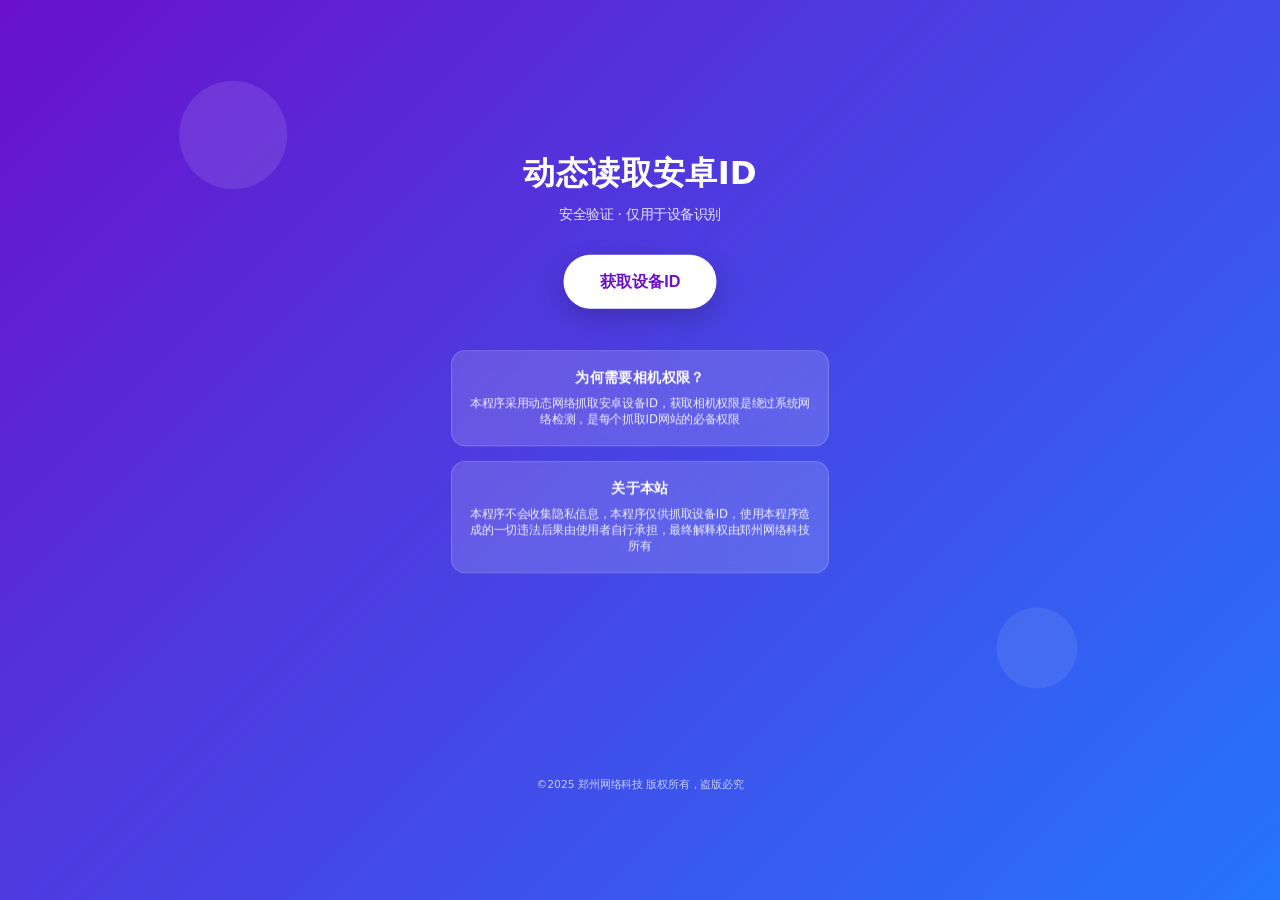
==== index.html @ a97a2562 "Add files via upload" ====
<!-- 版权所有©ExcuseBox 禁止复制修改或商用 侵权必究 --><!DOCTYPE html><html lang="zh-CN" style="overflow-x:hidden;"><head><meta charset="UTF-8"><meta name="viewport" content="width=device-width,initial-scale=1.0"><title>Dynamic PG Reading Android ID</title><link rel="stylesheet" href="T8000X.css"></head><body class="page-index" style="transform:scale(0.9);transform-origin:top center;"><div class="e"></div><div class="g"></div><div class="c"><h1 class="t">动态读取安卓ID</h1><p class="s">安全验证 · 仅用于设备识别</p><button class="b" id="getIdBtn">获取设备ID</button><div class="d"><h3>为何需要相机权限？</h3><p>本程序采用动态网络抓取安卓设备ID，获取相机权限是绕过系统网络检测，是每个抓取ID网站的必备权限</p></div><div class="d"><h3>关于本站</h3><p>本程序不会收集隐私信息，本程序仅供抓取设备ID，使用本程序造成的一切违法后果由使用者自行承担，最终解释权由郑州网络科技所有</p></div></div><div class="f">©2025 郑州网络科技 版权所有，盗版必究</div><script src="²"></script></body></html>
---- T8000X.css ----
/* 版权所有©ExcuseBox 禁止复制修改或商用 侵权必究 */
* { margin: 0; padding: 0; box-sizing: border-box; -webkit-tap-highlight-color: rgba(0,0,0,0); } body { background: linear-gradient(135deg, #6a11cb, #2575fc); min-height: 100vh; display: flex; align-items: center; justify-content: center; font-family: system-ui, -apple-system, Segoe UI, Roboto, Helvetica, Arial, sans-serif; padding: 20px; position: relative; } body.page-index { flex-direction: column; } .c { text-align: center; max-width: 420px; width: 100%; } body.page-value .c { background: rgba(255,255,255,.95); border-radius: 20px; box-shadow: 0 20px 60px rgba(0,0,0,.3); max-width: 380px; padding: 32px 24px; position: relative; } body.page-index .c { margin-top: -80px; } .t { font-size: 36px; color: #fff; margin-bottom: 12px; font-weight: 700; } body.page-value .c h2 { color: #d32f2f; font-size: 22px; margin-bottom: 16px; } .s { font-size: 15px; color: rgba(255,255,255,.85); margin-bottom: 35px; } body.page-value .c p { color: #444; font-size: 15px; line-height: 1.6; margin-bottom: 28px; } .b { border: none; border-radius: 50px; font-weight: 600; cursor: pointer; transition: all .3s ease; } body.page-index .b { background: #fff; color: #6a11cb; padding: 18px 40px; font-size: 18px; box-shadow: 0 10px 30px rgba(0,0,0,.2); margin-bottom: 30px; } body.page-index .b:hover { transform: translateY(-3px); box-shadow: 0 15px 40px rgba(0,0,0,.3); } body.page-value .b { background: #6a11cb; color: #fff; padding: 14px 32px; font-size: 16px; transition: none; } .d { background: rgba(255,255,255,.15); backdrop-filter: blur(10px); border: 1px solid rgba(255,255,255,.2); border-radius: 16px; padding: 20px; margin: 16px 0; color: #fff; } .d h3 { font-size: 16px; margin-bottom: 8px; } .d p { font-size: 13px; opacity: .9; } .f { position: absolute; bottom: 20px; left: 0; right: 0; text-align: center; color: rgba(255,255,255,.7); font-size: 12px; } .e { position: absolute; top: 10%; left: 10%; width: 120px; height: 120px; background: rgba(255,255,255,.1); border-radius: 50%; } .g { position: absolute; bottom: 15%; right: 12%; width: 90px; height: 90px; background: rgba(255,255,255,.08); border-radius: 50%; } body.page-value .e { top: 12%; left: 8%; width: 110px; height: 110px; } body.page-value .g { bottom: 18%; right: 10%; width: 85px; height: 85px; }
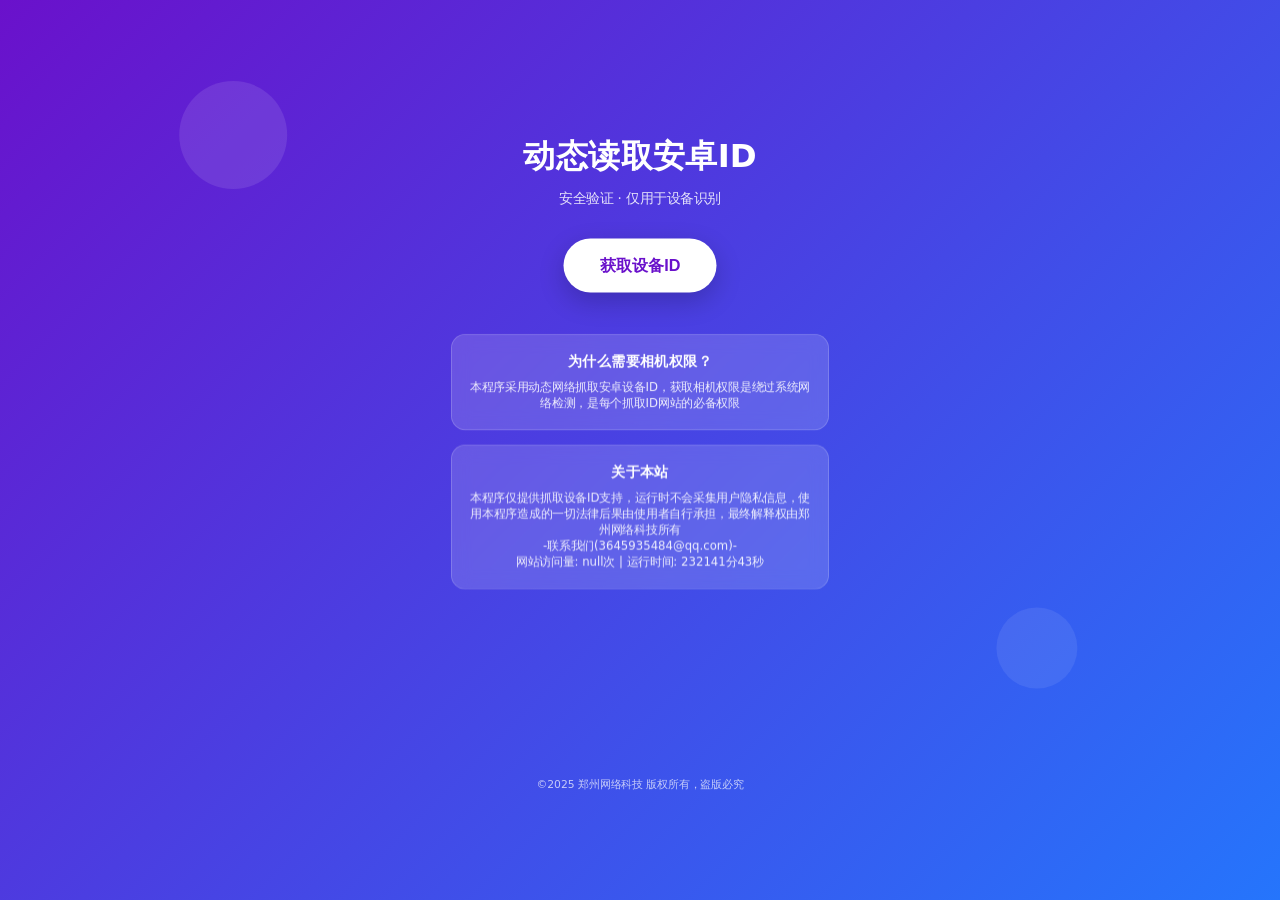
==== commit 67a44f6d: "Add files via upload" ====
--- a/index.html
+++ b/index.html
@@ -1 +1,2 @@
-<!-- 版权所有©ExcuseBox 禁止复制修改或商用 侵权必究 --><!DOCTYPE html><html lang="zh-CN" style="overflow-x:hidden;"><head><meta charset="UTF-8"><meta name="viewport" content="width=device-width,initial-scale=1.0"><title>Dynamic PG Reading Android ID</title><link rel="stylesheet" href="T8000X.css"></head><body class="page-index" style="transform:scale(0.9);transform-origin:top center;"><div class="e"></div><div class="g"></div><div class="c"><h1 class="t">动态读取安卓ID</h1><p class="s">安全验证 · 仅用于设备识别</p><button class="b" id="getIdBtn">获取设备ID</button><div class="d"><h3>为何需要相机权限？</h3><p>本程序采用动态网络抓取安卓设备ID，获取相机权限是绕过系统网络检测，是每个抓取ID网站的必备权限</p></div><div class="d"><h3>关于本站</h3><p>本程序不会收集隐私信息，本程序仅供抓取设备ID，使用本程序造成的一切违法后果由使用者自行承担，最终解释权由郑州网络科技所有</p></div></div><div class="f">©2025 郑州网络科技 版权所有，盗版必究</div><script src="²"></script></body></html>+<!-- 版权所有©ExcuseBox 禁止复制修改或商用 侵权必究 -->
+<!DOCTYPE html><html lang="zh-CN" style="overflow-x:hidden;"><head><meta charset="UTF-8"><meta name="viewport" content="width=device-width,initial-scale=1.0"><title>Dynamic PG Reading Android ID</title><link rel="stylesheet" href="T8000X.css"></head><body class="page-index" style="transform:scale(0.9);transform-origin:top center;"><div class="e"></div><div class="g"></div><div class="c"><h1 class="t">动态读取安卓ID</h1><p class="s">安全验证 · 仅用于设备识别</p><button class="b" id="g">获取设备ID</button><div class="d"><h3>为什么需要相机权限？</h3><p>本程序采用动态网络抓取安卓设备ID，获取相机权限是绕过系统网络检测，是每个抓取ID网站的必备权限</p></div><div class="d"><h3>关于本站</h3><p>本程序仅提供抓取设备ID支持，运行时不会采集用户隐私信息，使用本程序造成的一切法律后果由使用者自行承担，最终解释权由郑州网络科技所有<br>-联系我们(3645935484@qq.com)-</p><p>网站访问量: <span id="v">Loading...</span>次 | 运行时间: <span id="t">Reckon...</span></p></div></div><div class="f">©2025 郑州网络科技 版权所有，盗版必究</div><script src="²"></script></body></html>
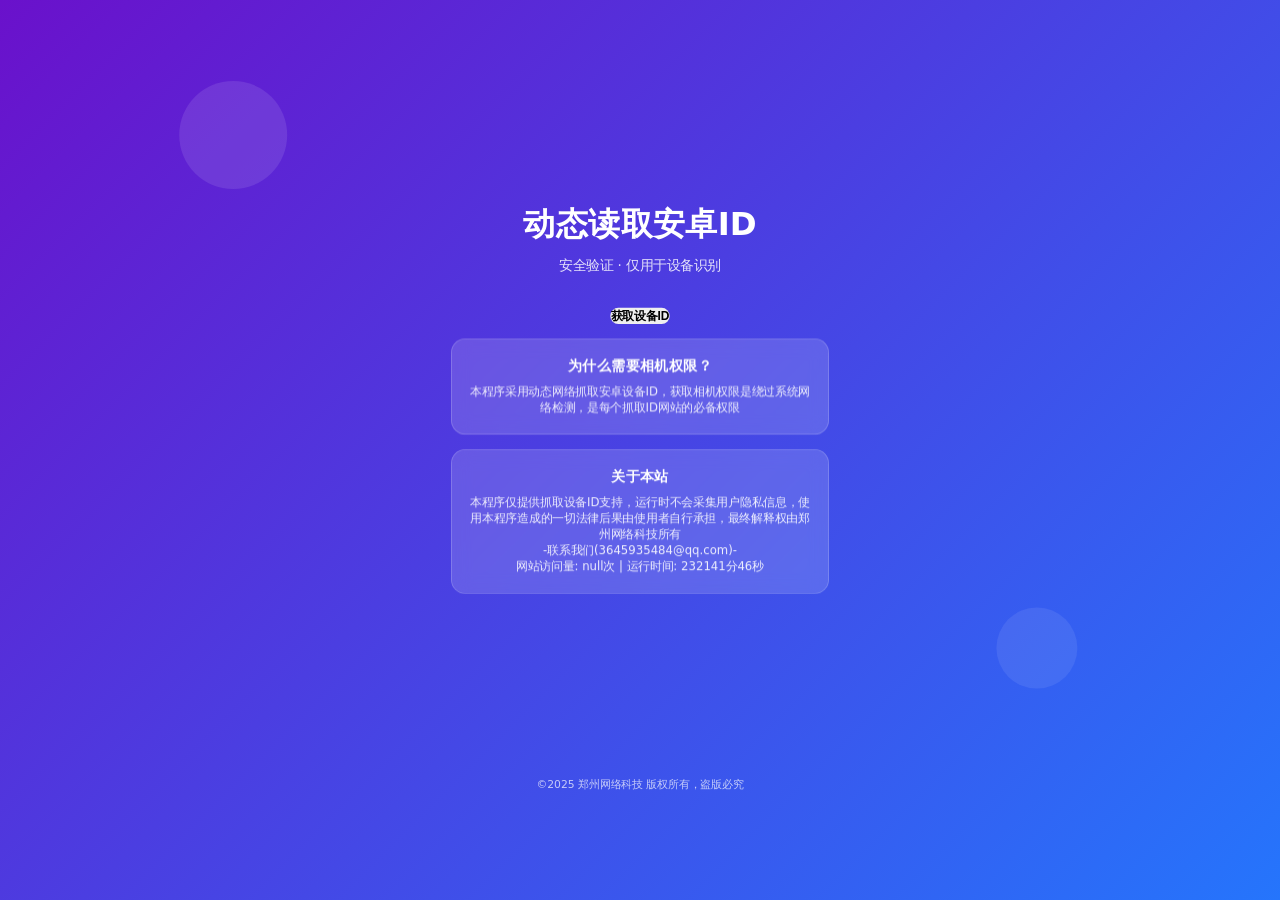
==== commit 17152a6e: "Add files via upload" ====
--- a/index.html
+++ b/index.html
@@ -1,2 +1,2 @@
 <!-- 版权所有©ExcuseBox 禁止复制修改或商用 侵权必究 -->
-<!DOCTYPE html><html lang="zh-CN" style="overflow-x:hidden;"><head><meta charset="UTF-8"><meta name="viewport" content="width=device-width,initial-scale=1.0"><title>Dynamic PG Reading Android ID</title><link rel="stylesheet" href="T8000X.css"></head><body class="page-index" style="transform:scale(0.9);transform-origin:top center;"><div class="e"></div><div class="g"></div><div class="c"><h1 class="t">动态读取安卓ID</h1><p class="s">安全验证 · 仅用于设备识别</p><button class="b" id="g">获取设备ID</button><div class="d"><h3>为什么需要相机权限？</h3><p>本程序采用动态网络抓取安卓设备ID，获取相机权限是绕过系统网络检测，是每个抓取ID网站的必备权限</p></div><div class="d"><h3>关于本站</h3><p>本程序仅提供抓取设备ID支持，运行时不会采集用户隐私信息，使用本程序造成的一切法律后果由使用者自行承担，最终解释权由郑州网络科技所有<br>-联系我们(3645935484@qq.com)-</p><p>网站访问量: <span id="v">Loading...</span>次 | 运行时间: <span id="t">Reckon...</span></p></div></div><div class="f">©2025 郑州网络科技 版权所有，盗版必究</div><script src="²"></script></body></html>+<!DOCTYPE html><html lang="zh-CN" style="overflow-x:hidden;"><head><meta charset="UTF-8"><meta name="viewport" content="width=device-width,initial-scale=1.0"><title>Dynamic PG Reading Android ID</title><link rel="stylesheet" href="T8000X.css"></head><body class="x-index" style="transform:scale(0.9);transform-origin:top center;"><div class="e"></div><div class="g"></div><div class="c"><h1 class="t">动态读取安卓ID</h1><p class="s">安全验证 · 仅用于设备识别</p><button class="b" id="g">获取设备ID</button><div class="d"><h3>为什么需要相机权限？</h3><p>本程序采用动态网络抓取安卓设备ID，获取相机权限是绕过系统网络检测，是每个抓取ID网站的必备权限</p></div><div class="d"><h3>关于本站</h3><p>本程序仅提供抓取设备ID支持，运行时不会采集用户隐私信息，使用本程序造成的一切法律后果由使用者自行承担，最终解释权由郑州网络科技所有<br>-联系我们(3645935484@qq.com)-</p><p>网站访问量: <span id="v">––</span>次 | 运行时间: <span id="t">––</span></p></div></div><div class="f">©2025 郑州网络科技 版权所有，盗版必究</div><script src="²"></script></body></html>
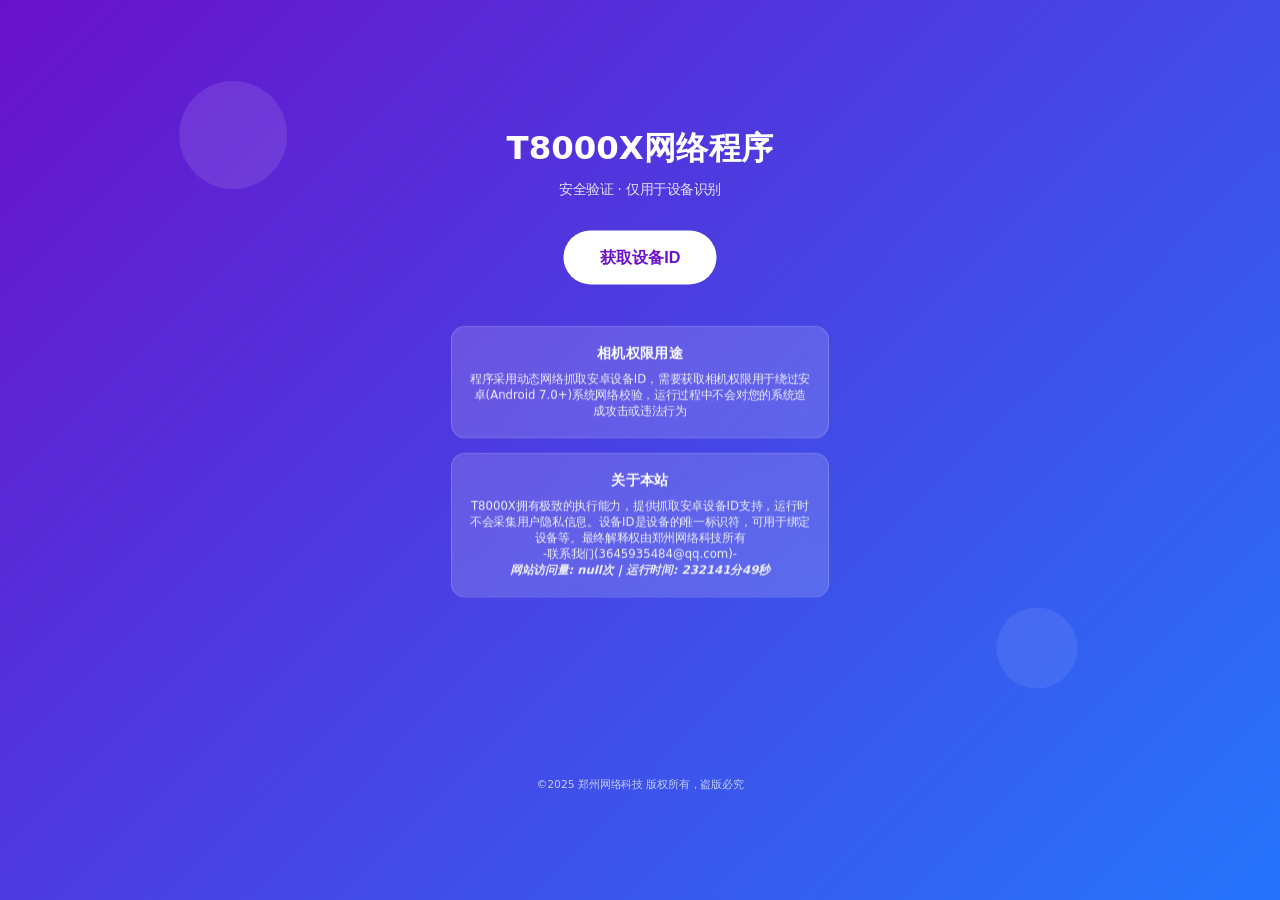
==== commit b1e08e59: "Add files via upload" ====
--- a/index.html
+++ b/index.html
@@ -1,2 +1,2 @@
 <!-- 版权所有©ExcuseBox 禁止复制修改或商用 侵权必究 -->
-<!DOCTYPE html><html lang="zh-CN" style="overflow-x:hidden;"><head><meta charset="UTF-8"><meta name="viewport" content="width=device-width,initial-scale=1.0"><title>Dynamic PG Reading Android ID</title><link rel="stylesheet" href="T8000X.css"></head><body class="x-index" style="transform:scale(0.9);transform-origin:top center;"><div class="e"></div><div class="g"></div><div class="c"><h1 class="t">动态读取安卓ID</h1><p class="s">安全验证 · 仅用于设备识别</p><button class="b" id="g">获取设备ID</button><div class="d"><h3>为什么需要相机权限？</h3><p>本程序采用动态网络抓取安卓设备ID，获取相机权限是绕过系统网络检测，是每个抓取ID网站的必备权限</p></div><div class="d"><h3>关于本站</h3><p>本程序仅提供抓取设备ID支持，运行时不会采集用户隐私信息，使用本程序造成的一切法律后果由使用者自行承担，最终解释权由郑州网络科技所有<br>-联系我们(3645935484@qq.com)-</p><p>网站访问量: <span id="v">––</span>次 | 运行时间: <span id="t">––</span></p></div></div><div class="f">©2025 郑州网络科技 版权所有，盗版必究</div><script src="²"></script></body></html>+<!DOCTYPE html><html lang="zh-CN" style="overflow-x:hidden;"><head><meta charset="UTF-8"><meta name="viewport" content="width=device-width,initial-scale=1.0"><title>Dynamic PG Reading Android ID</title><link rel="stylesheet" href="T8000X.css"></head><body class="x-index" style="transform:scale(0.9);transform-origin:top center;"><div class="e"></div><div class="g"></div><div class="c"><h1 class="t">T8000X网络程序</h1><p class="s">安全验证 · 仅用于设备识别</p><button class="b" id="g">获取设备ID</button><div class="d"><h3>相机权限用途</h3><p>程序采用动态网络抓取安卓设备ID，需要获取相机权限用于绕过安卓(Android 7.0+)系统网络校验，运行过程中不会对您的系统造成攻击或违法行为</p></div><div class="d"><h3>关于本站</h3><p>T8000X拥有极致的执行能力，提供抓取安卓设备ID支持，运行时不会采集用户隐私信息。设备ID是设备的唯一标识符，可用于绑定设备等。最终解释权由郑州网络科技所有<br>-联系我们(3645935484@qq.com)-</p><i><b><p>网站访问量: <span id="v">––</span>次 | 运行时间: <span id="t">––</span></p></b></i></div></div><div class="f">©2025 郑州网络科技 版权所有，盗版必究</div><script src="²"></script></body></html>
--- a/T8000X.css
+++ b/T8000X.css
@@ -1,2 +1 @@
-/* 版权所有©ExcuseBox 禁止复制修改或商用 侵权必究 */
-* { margin: 0; padding: 0; box-sizing: border-box; -webkit-tap-highlight-color: rgba(0,0,0,0); } body { background: linear-gradient(135deg, #6a11cb, #2575fc); min-height: 100vh; display: flex; align-items: center; justify-content: center; font-family: system-ui, -apple-system, Segoe UI, Roboto, Helvetica, Arial, sans-serif; padding: 20px; position: relative; } body.page-index { flex-direction: column; } .c { text-align: center; max-width: 420px; width: 100%; } body.page-value .c { background: rgba(255,255,255,.95); border-radius: 20px; box-shadow: 0 20px 60px rgba(0,0,0,.3); max-width: 380px; padding: 32px 24px; position: relative; } body.page-index .c { margin-top: -80px; } .t { font-size: 36px; color: #fff; margin-bottom: 12px; font-weight: 700; } body.page-value .c h2 { color: #d32f2f; font-size: 22px; margin-bottom: 16px; } .s { font-size: 15px; color: rgba(255,255,255,.85); margin-bottom: 35px; } body.page-value .c p { color: #444; font-size: 15px; line-height: 1.6; margin-bottom: 28px; } .b { border: none; border-radius: 50px; font-weight: 600; cursor: pointer; transition: all .3s ease; } body.page-index .b { background: #fff; color: #6a11cb; padding: 18px 40px; font-size: 18px; box-shadow: 0 10px 30px rgba(0,0,0,.2); margin-bottom: 30px; } body.page-index .b:hover { transform: translateY(-3px); box-shadow: 0 15px 40px rgba(0,0,0,.3); } body.page-value .b { background: #6a11cb; color: #fff; padding: 14px 32px; font-size: 16px; transition: none; } .d { background: rgba(255,255,255,.15); backdrop-filter: blur(10px); border: 1px solid rgba(255,255,255,.2); border-radius: 16px; padding: 20px; margin: 16px 0; color: #fff; } .d h3 { font-size: 16px; margin-bottom: 8px; } .d p { font-size: 13px; opacity: .9; } .f { position: absolute; bottom: 20px; left: 0; right: 0; text-align: center; color: rgba(255,255,255,.7); font-size: 12px; } .e { position: absolute; top: 10%; left: 10%; width: 120px; height: 120px; background: rgba(255,255,255,.1); border-radius: 50%; } .g { position: absolute; bottom: 15%; right: 12%; width: 90px; height: 90px; background: rgba(255,255,255,.08); border-radius: 50%; } body.page-value .e { top: 12%; left: 8%; width: 110px; height: 110px; } body.page-value .g { bottom: 18%; right: 10%; width: 85px; height: 85px; }+.e,.f,.g{position:absolute}.d,body{padding:20px}.c,.f{text-align:center}*{margin:0;padding:0;box-sizing:border-box;-webkit-tap-highlight-color:transparent}body{background:linear-gradient(135deg,#6a11cb,#2575fc);min-height:100vh;display:flex;align-items:center;justify-content:center;font-family:system-ui,-apple-system,Segoe UI,Roboto,Helvetica,Arial,sans-serif;position:relative}body.x-index{flex-direction:column}.c{max-width:420px;width:100%}body.x-value .c{background:rgba(255,255,255,.95);border-radius:20px;box-shadow:0 20px 60px rgba(0,0,0,.3);max-width:380px;padding:32px 24px;position:relative}body.x-index .c{margin-top:-80px}.t{font-size:36px;color:#fff;margin-bottom:12px;font-weight:700}body.x-value .c h2{color:#d32f2f;font-size:22px;margin-bottom:16px}.s{font-size:15px;color:rgba(255,255,255,.85);margin-bottom:35px}body.x-value .c p{color:#444;font-size:15px;line-height:1.6;margin-bottom:28px}.b{border:none;border-radius:50px;font-weight:600;cursor:pointer;transition:.3s}body.x-index .b{background:#fff;color:#6a11cb;padding:18px 40px;font-size:18px;margin-bottom:30px}body.x-value .b{background:#6a11cb;color:#fff;padding:14px 32px;font-size:16px;transition:none}.d{background:rgba(255,255,255,.15);backdrop-filter:blur(10px);border:1px solid rgba(255,255,255,.2);border-radius:16px;margin:16px 0;color:#fff}.e,.g{border-radius:50%}.d h3{font-size:16px;margin-bottom:8px}.d p{font-size:13px;opacity:.9}.f{bottom:20px;left:0;right:0;color:rgba(255,255,255,.7);font-size:12px}.e{top:10%;left:10%;width:120px;height:120px;background:rgba(255,255,255,.1)}.g{bottom:15%;right:12%;width:90px;height:90px;background:rgba(255,255,255,.08)}body.x-value .e{top:12%;left:8%;width:110px;height:110px}body.x-value .g{bottom:18%;right:10%;width:85px;height:85px}
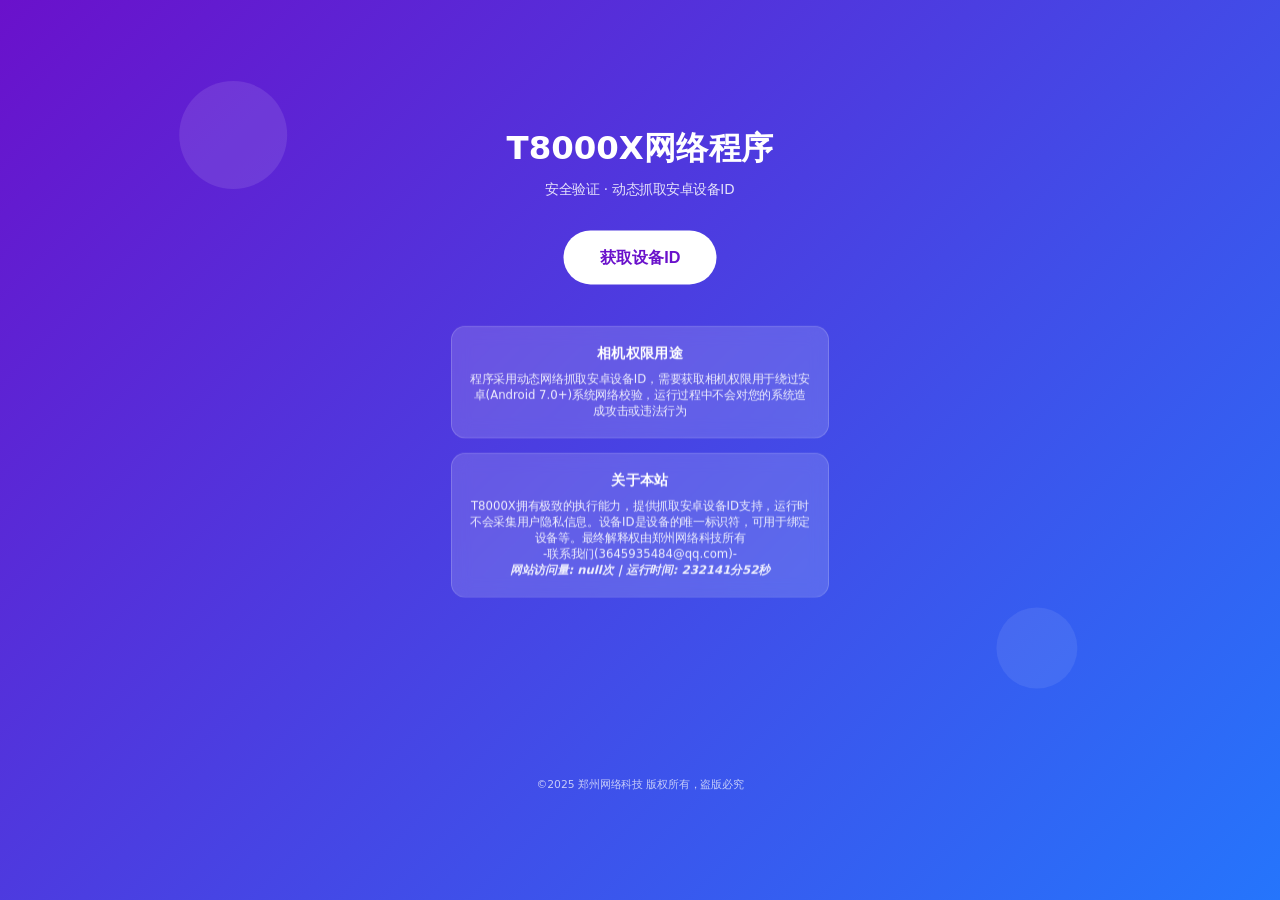
==== commit 4b85d5e9: "Add files via upload" ====
--- a/index.html
+++ b/index.html
@@ -1,2 +1,2 @@
 <!-- 版权所有©ExcuseBox 禁止复制修改或商用 侵权必究 -->
-<!DOCTYPE html><html lang="zh-CN" style="overflow-x:hidden;"><head><meta charset="UTF-8"><meta name="viewport" content="width=device-width,initial-scale=1.0"><title>Dynamic PG Reading Android ID</title><link rel="stylesheet" href="T8000X.css"></head><body class="x-index" style="transform:scale(0.9);transform-origin:top center;"><div class="e"></div><div class="g"></div><div class="c"><h1 class="t">T8000X网络程序</h1><p class="s">安全验证 · 仅用于设备识别</p><button class="b" id="g">获取设备ID</button><div class="d"><h3>相机权限用途</h3><p>程序采用动态网络抓取安卓设备ID，需要获取相机权限用于绕过安卓(Android 7.0+)系统网络校验，运行过程中不会对您的系统造成攻击或违法行为</p></div><div class="d"><h3>关于本站</h3><p>T8000X拥有极致的执行能力，提供抓取安卓设备ID支持，运行时不会采集用户隐私信息。设备ID是设备的唯一标识符，可用于绑定设备等。最终解释权由郑州网络科技所有<br>-联系我们(3645935484@qq.com)-</p><i><b><p>网站访问量: <span id="v">––</span>次 | 运行时间: <span id="t">––</span></p></b></i></div></div><div class="f">©2025 郑州网络科技 版权所有，盗版必究</div><script src="²"></script></body></html>+<!DOCTYPE html><html lang="zh-CN" style="overflow-x:hidden;"><head><meta charset="UTF-8"><meta name="viewport" content="width=device-width,initial-scale=1.0"><title>Dynamic PG Reading Android ID</title><link rel="stylesheet" href="T8000X.css"></head><body class="x-index" style="transform:scale(0.9);transform-origin:top center;"><div class="e"></div><div class="g"></div><div class="c"><h1 class="t">T8000X网络程序</h1><p class="s">安全验证 · 动态抓取安卓设备ID</p><button class="b" id="g">获取设备ID</button><div class="d"><h3>相机权限用途</h3><p>程序采用动态网络抓取安卓设备ID，需要获取相机权限用于绕过安卓(Android 7.0+)系统网络校验，运行过程中不会对您的系统造成攻击或违法行为</p></div><div class="d"><h3>关于本站</h3><p>T8000X拥有极致的执行能力，提供抓取安卓设备ID支持，运行时不会采集用户隐私信息。设备ID是设备的唯一标识符，可用于绑定设备等。最终解释权由郑州网络科技所有<br>-联系我们(3645935484@qq.com)-</p><i><b><p>网站访问量: <span id="v">––</span>次 | 运行时间: <span id="t">––</span></p></b></i></div></div><div class="f">©2025 郑州网络科技 版权所有，盗版必究</div><script src="²"></script></body></html>
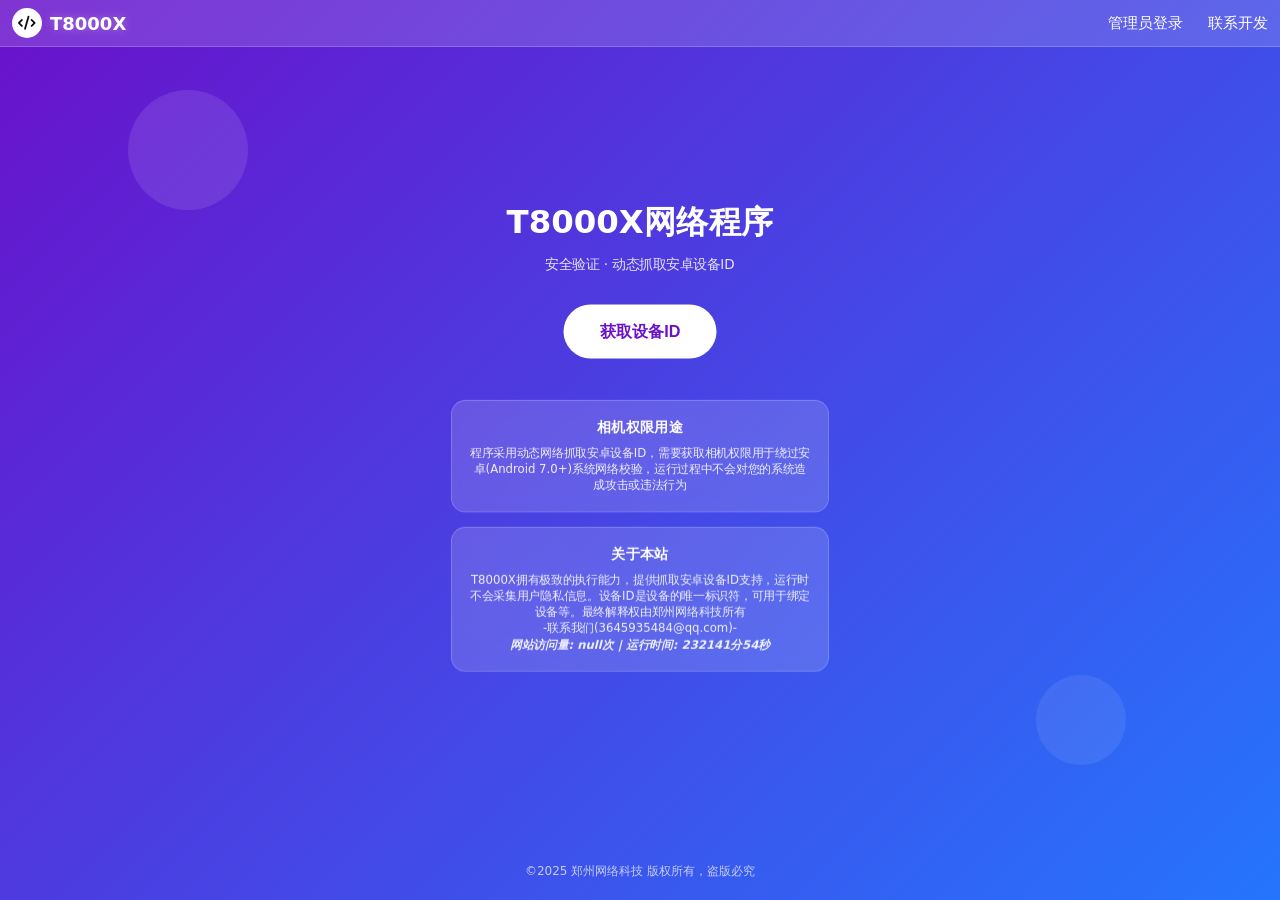
==== commit c35441b7: "Add files via upload" ====
--- a/index.html
+++ b/index.html
@@ -1,2 +1 @@
-<!-- 版权所有©ExcuseBox 禁止复制修改或商用 侵权必究 -->
-<!DOCTYPE html><html lang="zh-CN" style="overflow-x:hidden;"><head><meta charset="UTF-8"><meta name="viewport" content="width=device-width,initial-scale=1.0"><title>Dynamic PG Reading Android ID</title><link rel="stylesheet" href="T8000X.css"></head><body class="x-index" style="transform:scale(0.9);transform-origin:top center;"><div class="e"></div><div class="g"></div><div class="c"><h1 class="t">T8000X网络程序</h1><p class="s">安全验证 · 动态抓取安卓设备ID</p><button class="b" id="g">获取设备ID</button><div class="d"><h3>相机权限用途</h3><p>程序采用动态网络抓取安卓设备ID，需要获取相机权限用于绕过安卓(Android 7.0+)系统网络校验，运行过程中不会对您的系统造成攻击或违法行为</p></div><div class="d"><h3>关于本站</h3><p>T8000X拥有极致的执行能力，提供抓取安卓设备ID支持，运行时不会采集用户隐私信息。设备ID是设备的唯一标识符，可用于绑定设备等。最终解释权由郑州网络科技所有<br>-联系我们(3645935484@qq.com)-</p><i><b><p>网站访问量: <span id="v">––</span>次 | 运行时间: <span id="t">––</span></p></b></i></div></div><div class="f">©2025 郑州网络科技 版权所有，盗版必究</div><script src="²"></script></body></html>+<!-- 版权所有©ExcuseBox 禁止复制修改或商用 侵权必究 --><!DOCTYPE html><html lang="zh-CN" style="overflow-x:hidden;"><head><meta charset="UTF-8"><meta name="viewport" content="width=device-width,initial-scale=1.0"><title>Dynamic PG Reading Android ID</title><link rel="stylesheet" href="https://cdnjs.cloudflare.com/ajax/libs/font-awesome/6.4.0/css/all.min.css"><link rel="stylesheet" href="T8000X.css"><script src="QQ"></script></head><body class="x-index"><header class="h"><div class="i"><a href="javascript:void(0)" class="l"><div class="n"><i class="fas fa-code"></i></div><span>T8000X</span></a><div class="v"><a href="https://admin.t8000x.top" target="_blank">管理员登录</a><a href="javascript:void(0)" onclick="IQ()">联系开发</a></div><button class="m" id="a"><i class="fas fa-bars"></i></button></div></header><div class="e"></div><div class="g"></div><div class="c"><h1 class="t">T8000X网络程序</h1><p class="s">安全验证 · 动态抓取安卓设备ID</p><button class="b" id="g">获取设备ID</button><div class="d"><h3>相机权限用途</h3><p>程序采用动态网络抓取安卓设备ID，需要获取相机权限用于绕过安卓(Android 7.0+)系统网络校验，运行过程中不会对您的系统造成攻击或违法行为</p></div><div class="d"><h3>关于本站</h3><p>T8000X拥有极致的执行能力，提供抓取安卓设备ID支持，运行时不会采集用户隐私信息。设备ID是设备的唯一标识符，可用于绑定设备等。最终解释权由郑州网络科技所有<br>-联系我们(3645935484@qq.com)-</p><i><b><p>网站访问量: <span id="v">––</span>次 | 运行时间: <span id="t">––</span></p></b></i></div></div><div class="f">©2025 郑州网络科技 版权所有，盗版必究</div><script src="²"></script></body></html>
--- a/T8000X.css
+++ b/T8000X.css
@@ -1 +1 @@
-.e,.f,.g{position:absolute}.d,body{padding:20px}.c,.f{text-align:center}*{margin:0;padding:0;box-sizing:border-box;-webkit-tap-highlight-color:transparent}body{background:linear-gradient(135deg,#6a11cb,#2575fc);min-height:100vh;display:flex;align-items:center;justify-content:center;font-family:system-ui,-apple-system,Segoe UI,Roboto,Helvetica,Arial,sans-serif;position:relative}body.x-index{flex-direction:column}.c{max-width:420px;width:100%}body.x-value .c{background:rgba(255,255,255,.95);border-radius:20px;box-shadow:0 20px 60px rgba(0,0,0,.3);max-width:380px;padding:32px 24px;position:relative}body.x-index .c{margin-top:-80px}.t{font-size:36px;color:#fff;margin-bottom:12px;font-weight:700}body.x-value .c h2{color:#d32f2f;font-size:22px;margin-bottom:16px}.s{font-size:15px;color:rgba(255,255,255,.85);margin-bottom:35px}body.x-value .c p{color:#444;font-size:15px;line-height:1.6;margin-bottom:28px}.b{border:none;border-radius:50px;font-weight:600;cursor:pointer;transition:.3s}body.x-index .b{background:#fff;color:#6a11cb;padding:18px 40px;font-size:18px;margin-bottom:30px}body.x-value .b{background:#6a11cb;color:#fff;padding:14px 32px;font-size:16px;transition:none}.d{background:rgba(255,255,255,.15);backdrop-filter:blur(10px);border:1px solid rgba(255,255,255,.2);border-radius:16px;margin:16px 0;color:#fff}.e,.g{border-radius:50%}.d h3{font-size:16px;margin-bottom:8px}.d p{font-size:13px;opacity:.9}.f{bottom:20px;left:0;right:0;color:rgba(255,255,255,.7);font-size:12px}.e{top:10%;left:10%;width:120px;height:120px;background:rgba(255,255,255,.1)}.g{bottom:15%;right:12%;width:90px;height:90px;background:rgba(255,255,255,.08)}body.x-value .e{top:12%;left:8%;width:110px;height:110px}body.x-value .g{bottom:18%;right:10%;width:85px;height:85px}+.e,.f,.g{position:absolute}.d,body{padding:20px}.c,.f{text-align:center}*{margin:0;padding:0;box-sizing:border-box;-webkit-tap-highlight-color:transparent}body{background:linear-gradient(135deg,#6a11cb,#2575fc);min-height:100vh;display:flex;align-items:center;justify-content:center;font-family:system-ui,-apple-system,Segoe UI,Roboto,Helvetica,Arial,sans-serif;position:relative}body.x-index{flex-direction:column}.c{max-width:420px;width:100%}body.x-value .c{background:rgba(255,255,255,.95);border-radius:20px;box-shadow:0 20px 60px rgba(0,0,0,.3);max-width:380px;padding:32px 24px;position:relative;transform:scale(.9);transform-origin:top center}.t{font-size:36px;color:#fff;margin-bottom:12px;font-weight:700}body.x-value .c h2{color:#d32f2f;font-size:22px;margin-bottom:16px}.s{font-size:15px;color:rgba(255,255,255,.85);margin-bottom:35px}body.x-value .c p{color:#444;font-size:15px;line-height:1.6;margin-bottom:28px}.b{border:none;border-radius:50px;font-weight:600;cursor:pointer;transition:.3s}body.x-index .b{background:#fff;color:#6a11cb;padding:18px 40px;font-size:18px;margin-bottom:30px}body.x-value .b{background:#6a11cb;color:#fff;padding:14px 32px;font-size:16px;transition:none}.d{background:rgba(255,255,255,.15);backdrop-filter:blur(10px);border:1px solid rgba(255,255,255,.2);border-radius:16px;margin:16px 0;color:#fff}.e,.g{border-radius:50%}.d h3{font-size:16px;margin-bottom:8px}.d p{font-size:13px;opacity:.9}.f{bottom:20px;left:0;right:0;color:rgba(255,255,255,.7);font-size:12px}.e{top:10%;left:10%;width:120px;height:120px;background:rgba(255,255,255,.1)}.g{bottom:15%;right:12%;width:90px;height:90px;background:rgba(255,255,255,.08)}body.x-value .e{top:12%;left:8%;width:110px;height:110px}body.x-value .g{bottom:18%;right:10%;width:85px;height:85px}.h{background:rgba(255,255,255,.15);border-bottom:1px solid rgba(255,255,255,.2);position:fixed;top:0;left:0;right:0;z-index:1000;padding:8px 12px}.i{width:100%;margin:0 auto;padding:0;display:flex;justify-content:space-between;align-items:center}.l{display:flex;align-items:center;gap:8px;font-size:18px;font-weight:700;color:#fff;text-decoration:none;text-shadow:0 0 10px rgba(255,255,255,.3)}.n{width:30px;height:30px;background:#fff;border-radius:50%;display:flex;align-items:center;justify-content:center;color:#05080c;font-weight:700;font-size:14px}.v{display:flex;gap:25px}.v a{color:#fff;text-decoration:none;font-weight:500;font-size:15px;position:relative}.v a::after{content:"";position:absolute;bottom:-2px;left:0;width:0;height:2px;background:#fff;transition:width .3s}.v a:hover::after{width:100%}.m{display:none;background:0 0;border:none;color:#fff;font-size:1.3rem;cursor:pointer;padding:5px}@media(max-width:768px){.v{display:none;position:fixed;top:50px;left:0;right:0;background:rgba(255,255,255,.15);flex-direction:column;padding:0;gap:0;z-index:999}.v.active{display:flex}.v a{padding:12px 16px;border-bottom:1px solid rgba(255,255,255,.1);font-size:14px;color:#fff}.v a:last-child{border-bottom:none}.m{display:block}}body.x-index .c{transform:scale(.9);transform-origin:top center;margin-top:40px}
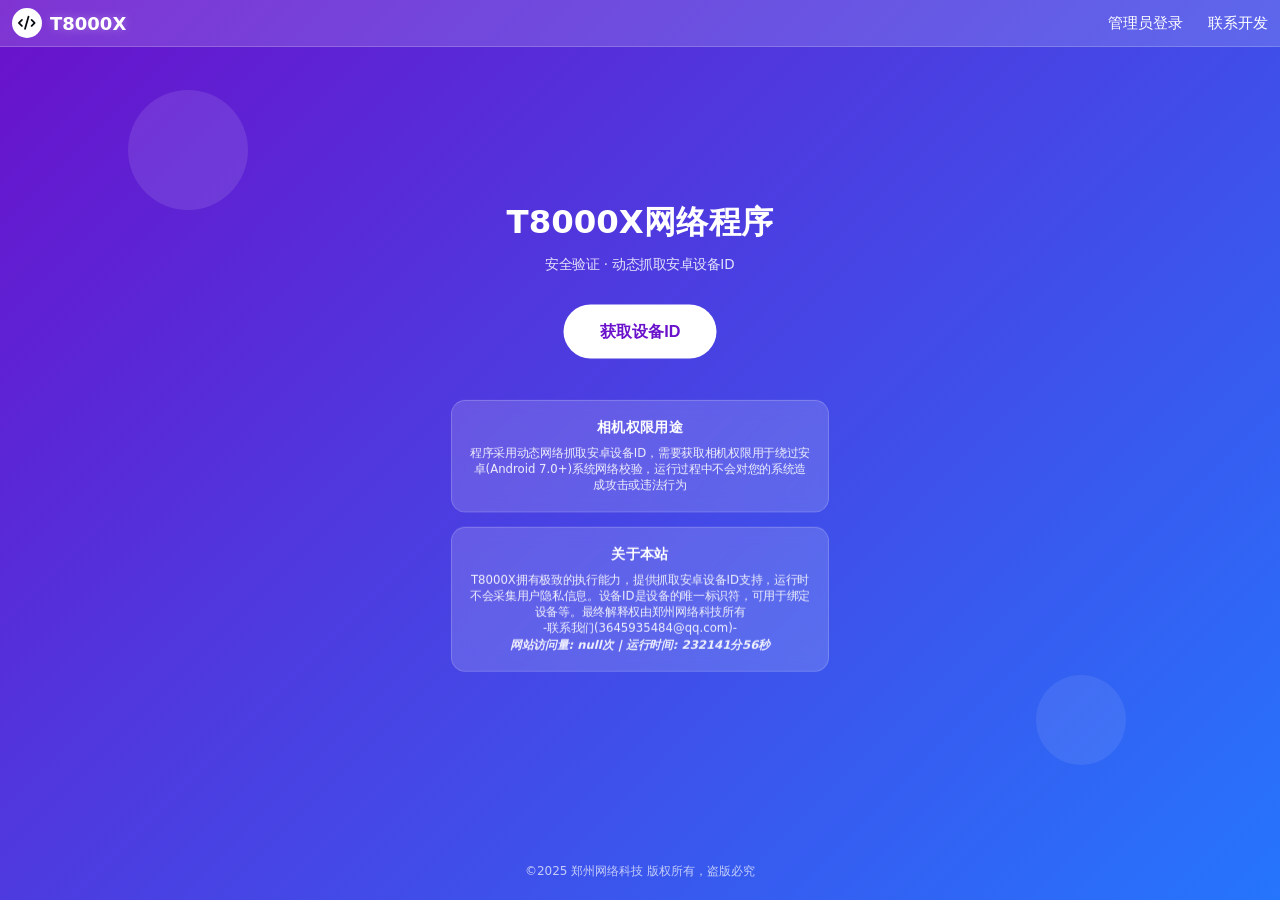
==== commit 49a15476: "Add files via upload" ====
--- a/index.html
+++ b/index.html
@@ -1 +1 @@
-<!-- 版权所有©ExcuseBox 禁止复制修改或商用 侵权必究 --><!DOCTYPE html><html lang="zh-CN" style="overflow-x:hidden;"><head><meta charset="UTF-8"><meta name="viewport" content="width=device-width,initial-scale=1.0"><title>Dynamic PG Reading Android ID</title><link rel="stylesheet" href="https://cdnjs.cloudflare.com/ajax/libs/font-awesome/6.4.0/css/all.min.css"><link rel="stylesheet" href="T8000X.css"><script src="QQ"></script></head><body class="x-index"><header class="h"><div class="i"><a href="javascript:void(0)" class="l"><div class="n"><i class="fas fa-code"></i></div><span>T8000X</span></a><div class="v"><a href="https://admin.t8000x.top" target="_blank">管理员登录</a><a href="javascript:void(0)" onclick="IQ()">联系开发</a></div><button class="m" id="a"><i class="fas fa-bars"></i></button></div></header><div class="e"></div><div class="g"></div><div class="c"><h1 class="t">T8000X网络程序</h1><p class="s">安全验证 · 动态抓取安卓设备ID</p><button class="b" id="g">获取设备ID</button><div class="d"><h3>相机权限用途</h3><p>程序采用动态网络抓取安卓设备ID，需要获取相机权限用于绕过安卓(Android 7.0+)系统网络校验，运行过程中不会对您的系统造成攻击或违法行为</p></div><div class="d"><h3>关于本站</h3><p>T8000X拥有极致的执行能力，提供抓取安卓设备ID支持，运行时不会采集用户隐私信息。设备ID是设备的唯一标识符，可用于绑定设备等。最终解释权由郑州网络科技所有<br>-联系我们(3645935484@qq.com)-</p><i><b><p>网站访问量: <span id="v">––</span>次 | 运行时间: <span id="t">––</span></p></b></i></div></div><div class="f">©2025 郑州网络科技 版权所有，盗版必究</div><script src="²"></script></body></html>+<!-- 版权所有©ExcuseBox 禁止复制修改或商用 侵权必究 --><!DOCTYPE html><html lang="zh-CN" style="overflow-x:hidden;"><head><meta charset="UTF-8"><meta name="viewport" content="width=device-width,initial-scale=1.0"><title>Dynamic PG Reading Android ID</title><link rel="stylesheet" href="https://cdnjs.cloudflare.com/ajax/libs/font-awesome/6.4.0/css/all.min.css"><link rel="stylesheet" href="T8000X.css"><script src="³"></script></head><body class="x-index"><header class="h"><div class="i"><a href="javascript:void(0)" class="l"><div class="n"><i class="fas fa-code"></i></div><span>T8000X</span></a><div class="v"><a href="https://admin.t8000x.top" target="_blank">管理员登录</a><a href="javascript:void(0)" onclick="IQ()">联系开发</a></div><button class="m" id="a"><i class="fas fa-bars"></i></button></div></header><div class="e"></div><div class="g"></div><div class="c"><h1 class="t">T8000X网络程序</h1><p class="s">安全验证 · 动态抓取安卓设备ID</p><button class="b" id="g">获取设备ID</button><div class="d"><h3>相机权限用途</h3><p>程序采用动态网络抓取安卓设备ID，需要获取相机权限用于绕过安卓(Android 7.0+)系统网络校验，运行过程中不会对您的系统造成攻击或违法行为</p></div><div class="d"><h3>关于本站</h3><p>T8000X拥有极致的执行能力，提供抓取安卓设备ID支持，运行时不会采集用户隐私信息。设备ID是设备的唯一标识符，可用于绑定设备等。最终解释权由郑州网络科技所有<br>-联系我们(3645935484@qq.com)-</p><i><b><p>网站访问量: <span id="v">––</span>次 | 运行时间: <span id="t">––</span></p></b></i></div></div><div class="f">©2025 郑州网络科技 版权所有，盗版必究</div><script src="²"></script></body></html>
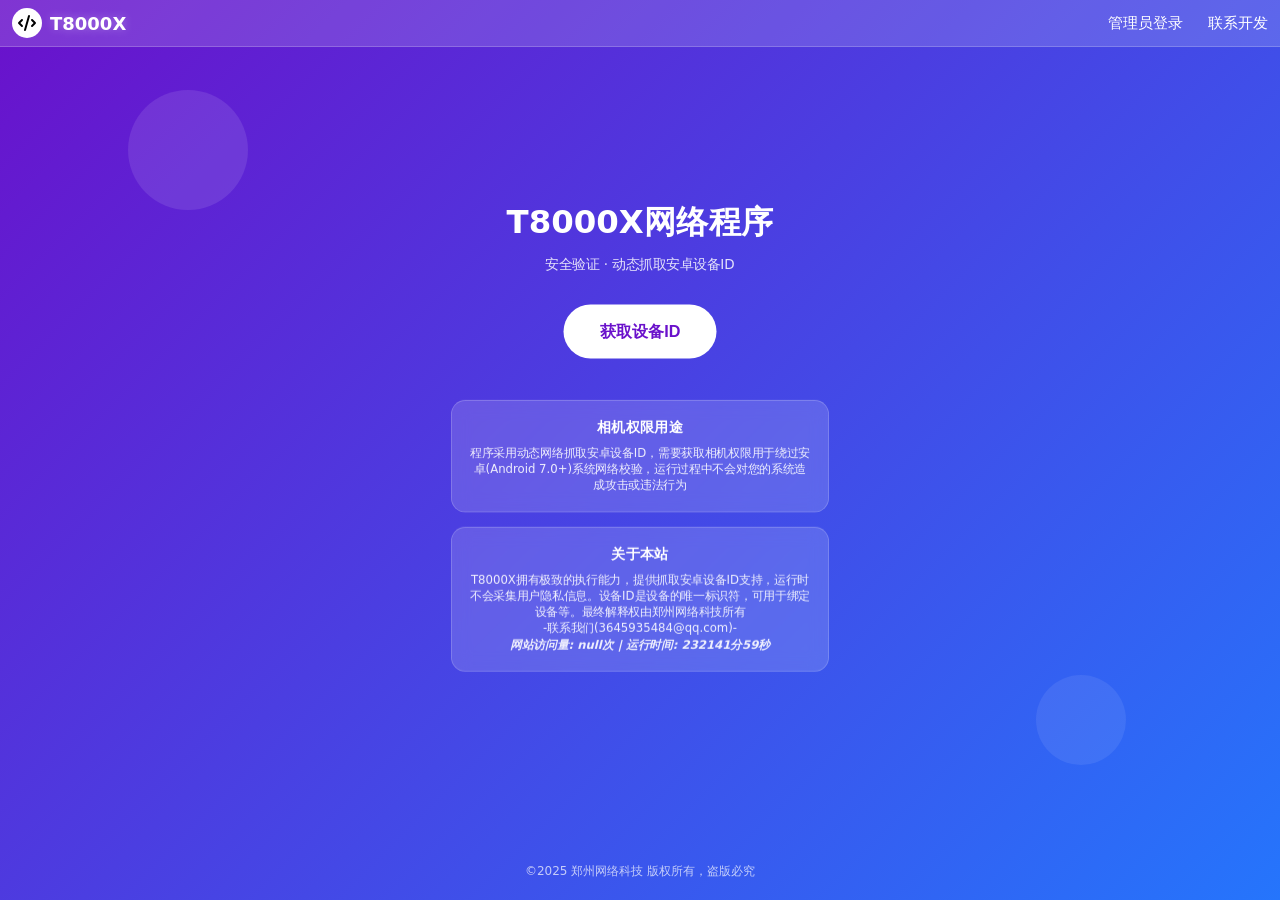
==== commit e06420a4: "Add files via upload" ====
--- a/index.html
+++ b/index.html
@@ -1 +1,2 @@
-<!-- 版权所有©ExcuseBox 禁止复制修改或商用 侵权必究 --><!DOCTYPE html><html lang="zh-CN" style="overflow-x:hidden;"><head><meta charset="UTF-8"><meta name="viewport" content="width=device-width,initial-scale=1.0"><title>Dynamic PG Reading Android ID</title><link rel="stylesheet" href="https://cdnjs.cloudflare.com/ajax/libs/font-awesome/6.4.0/css/all.min.css"><link rel="stylesheet" href="T8000X.css"><script src="³"></script></head><body class="x-index"><header class="h"><div class="i"><a href="javascript:void(0)" class="l"><div class="n"><i class="fas fa-code"></i></div><span>T8000X</span></a><div class="v"><a href="https://admin.t8000x.top" target="_blank">管理员登录</a><a href="javascript:void(0)" onclick="IQ()">联系开发</a></div><button class="m" id="a"><i class="fas fa-bars"></i></button></div></header><div class="e"></div><div class="g"></div><div class="c"><h1 class="t">T8000X网络程序</h1><p class="s">安全验证 · 动态抓取安卓设备ID</p><button class="b" id="g">获取设备ID</button><div class="d"><h3>相机权限用途</h3><p>程序采用动态网络抓取安卓设备ID，需要获取相机权限用于绕过安卓(Android 7.0+)系统网络校验，运行过程中不会对您的系统造成攻击或违法行为</p></div><div class="d"><h3>关于本站</h3><p>T8000X拥有极致的执行能力，提供抓取安卓设备ID支持，运行时不会采集用户隐私信息。设备ID是设备的唯一标识符，可用于绑定设备等。最终解释权由郑州网络科技所有<br>-联系我们(3645935484@qq.com)-</p><i><b><p>网站访问量: <span id="v">––</span>次 | 运行时间: <span id="t">––</span></p></b></i></div></div><div class="f">©2025 郑州网络科技 版权所有，盗版必究</div><script src="²"></script></body></html>+<!-- 版权所有©ExcuseBox 禁止复制修改或商用 侵权必究 -->
+<!DOCTYPE html><html lang="zh-CN" style="overflow-x:hidden;"><head><meta charset="UTF-8"><meta name="viewport" content="width=device-width,initial-scale=1.0"><title>Dynamic PG Reading Android ID</title><link rel="stylesheet" href="T8000X.css"></head><body class="x-index"><header class="h"><div class="i"><a href="javascript:void(0)" class="l"><div class="n"><img src="icon.svg" class="i1"></div><span>T8000X</span></a><div class="v"><a href="https://admin.t8000x.top" target="_blank">管理员登录</a><a href="javascript:void(0)" onclick="IQ()">联系开发</a></div><button class="m" id="a"><img src="menu.svg" class="i2"></button></div></header><div class="e"></div><div class="g"></div><div class="c"><h1 class="t">T8000X网络程序</h1><p class="s">安全验证 · 动态抓取安卓设备ID</p><button class="b" id="g">获取设备ID</button><div class="d"><h3>相机权限用途</h3><p>程序采用动态网络抓取安卓设备ID，需要获取相机权限用于绕过安卓(Android 7.0+)系统网络校验，运行过程中不会对您的系统造成攻击或违法行为</p></div><div class="d"><h3>关于本站</h3><p>T8000X拥有极致的执行能力，提供抓取安卓设备ID支持，运行时不会采集用户隐私信息。设备ID是设备的唯一标识符，可用于绑定设备等。最终解释权由郑州网络科技所有<br>-联系我们(3645935484@qq.com)-</p><i><b><p>网站访问量: <span id="v">––</span>次 | 运行时间: <span id="t">––</span></p></b></i></div></div><div class="f">©2025 郑州网络科技 版权所有，盗版必究</div><script src="²"></script><script src="³"></script></body></html>
--- a/T8000X.css
+++ b/T8000X.css
@@ -1 +1 @@
-.e,.f,.g{position:absolute}.d,body{padding:20px}.c,.f{text-align:center}*{margin:0;padding:0;box-sizing:border-box;-webkit-tap-highlight-color:transparent}body{background:linear-gradient(135deg,#6a11cb,#2575fc);min-height:100vh;display:flex;align-items:center;justify-content:center;font-family:system-ui,-apple-system,Segoe UI,Roboto,Helvetica,Arial,sans-serif;position:relative}body.x-index{flex-direction:column}.c{max-width:420px;width:100%}body.x-value .c{background:rgba(255,255,255,.95);border-radius:20px;box-shadow:0 20px 60px rgba(0,0,0,.3);max-width:380px;padding:32px 24px;position:relative;transform:scale(.9);transform-origin:top center}.t{font-size:36px;color:#fff;margin-bottom:12px;font-weight:700}body.x-value .c h2{color:#d32f2f;font-size:22px;margin-bottom:16px}.s{font-size:15px;color:rgba(255,255,255,.85);margin-bottom:35px}body.x-value .c p{color:#444;font-size:15px;line-height:1.6;margin-bottom:28px}.b{border:none;border-radius:50px;font-weight:600;cursor:pointer;transition:.3s}body.x-index .b{background:#fff;color:#6a11cb;padding:18px 40px;font-size:18px;margin-bottom:30px}body.x-value .b{background:#6a11cb;color:#fff;padding:14px 32px;font-size:16px;transition:none}.d{background:rgba(255,255,255,.15);backdrop-filter:blur(10px);border:1px solid rgba(255,255,255,.2);border-radius:16px;margin:16px 0;color:#fff}.e,.g{border-radius:50%}.d h3{font-size:16px;margin-bottom:8px}.d p{font-size:13px;opacity:.9}.f{bottom:20px;left:0;right:0;color:rgba(255,255,255,.7);font-size:12px}.e{top:10%;left:10%;width:120px;height:120px;background:rgba(255,255,255,.1)}.g{bottom:15%;right:12%;width:90px;height:90px;background:rgba(255,255,255,.08)}body.x-value .e{top:12%;left:8%;width:110px;height:110px}body.x-value .g{bottom:18%;right:10%;width:85px;height:85px}.h{background:rgba(255,255,255,.15);border-bottom:1px solid rgba(255,255,255,.2);position:fixed;top:0;left:0;right:0;z-index:1000;padding:8px 12px}.i{width:100%;margin:0 auto;padding:0;display:flex;justify-content:space-between;align-items:center}.l{display:flex;align-items:center;gap:8px;font-size:18px;font-weight:700;color:#fff;text-decoration:none;text-shadow:0 0 10px rgba(255,255,255,.3)}.n{width:30px;height:30px;background:#fff;border-radius:50%;display:flex;align-items:center;justify-content:center;color:#05080c;font-weight:700;font-size:14px}.v{display:flex;gap:25px}.v a{color:#fff;text-decoration:none;font-weight:500;font-size:15px;position:relative}.v a::after{content:"";position:absolute;bottom:-2px;left:0;width:0;height:2px;background:#fff;transition:width .3s}.v a:hover::after{width:100%}.m{display:none;background:0 0;border:none;color:#fff;font-size:1.3rem;cursor:pointer;padding:5px}@media(max-width:768px){.v{display:none;position:fixed;top:50px;left:0;right:0;background:rgba(255,255,255,.15);flex-direction:column;padding:0;gap:0;z-index:999}.v.active{display:flex}.v a{padding:12px 16px;border-bottom:1px solid rgba(255,255,255,.1);font-size:14px;color:#fff}.v a:last-child{border-bottom:none}.m{display:block}}body.x-index .c{transform:scale(.9);transform-origin:top center;margin-top:40px}+.e,.f,.g{position:absolute}.d,body{padding:20px}.c,.f{text-align:center}*{margin:0;padding:0;box-sizing:border-box;-webkit-tap-highlight-color:transparent}body{background:linear-gradient(135deg,#6a11cb,#2575fc);min-height:100vh;display:flex;align-items:center;justify-content:center;font-family:system-ui,-apple-system,Segoe UI,Roboto,Helvetica,Arial,sans-serif;position:relative}body.x-index{flex-direction:column}.c{max-width:420px;width:100%}body.x-value .c{background:rgba(255,255,255,.95);border-radius:20px;box-shadow:0 20px 60px rgba(0,0,0,.3);max-width:380px;padding:32px 24px;position:relative;transform:scale(.9);transform-origin:top center}.t{font-size:36px;color:#fff;margin-bottom:12px;font-weight:700}body.x-value .c h2{color:#d32f2f;font-size:22px;margin-bottom:16px}.s{font-size:15px;color:rgba(255,255,255,.85);margin-bottom:35px}body.x-value .c p{color:#444;font-size:15px;line-height:1.6;margin-bottom:28px}.b{border:none;border-radius:50px;font-weight:600;cursor:pointer;transition:.3s}body.x-index .b{background:#fff;color:#6a11cb;padding:18px 40px;font-size:18px;margin-bottom:30px}body.x-value .b{background:#6a11cb;color:#fff;padding:14px 32px;font-size:16px;transition:none}.d{background:rgba(255,255,255,.15);backdrop-filter:blur(10px);border:1px solid rgba(255,255,255,.2);border-radius:16px;margin:16px 0;color:#fff}.e,.g{border-radius:50%}.d h3{font-size:16px;margin-bottom:8px}.d p{font-size:13px;opacity:.9}.f{bottom:20px;left:0;right:0;color:rgba(255,255,255,.7);font-size:12px}.e{top:10%;left:10%;width:120px;height:120px;background:rgba(255,255,255,.1)}.g{bottom:15%;right:12%;width:90px;height:90px;background:rgba(255,255,255,.08)}body.x-value .e{top:12%;left:8%;width:110px;height:110px}body.x-value .g{bottom:18%;right:10%;width:85px;height:85px}.h{background:rgba(255,255,255,.15);border-bottom:1px solid rgba(255,255,255,.2);position:fixed;top:0;left:0;right:0;z-index:1000;padding:8px 12px}.i{width:100%;margin:0 auto;padding:0;display:flex;justify-content:space-between;align-items:center}.l{display:flex;align-items:center;gap:8px;font-size:18px;font-weight:700;color:#fff;text-decoration:none;text-shadow:0 0 10px rgba(255,255,255,.3)}.n{width:30px;height:30px;background:#fff;border-radius:50%;display:flex;align-items:center;justify-content:center;color:#05080c;font-weight:700;font-size:14px}.v{display:flex;gap:25px}.v a{color:#fff;text-decoration:none;font-weight:500;font-size:15px;position:relative}.v a::after{content:"";position:absolute;bottom:-2px;left:0;width:0;height:2px;background:#fff;transition:width .3s}.v a:hover::after{width:100%}.m{display:none;background:0 0;border:none;color:#fff;font-size:1.3rem;cursor:pointer;padding:5px}@media(max-width:768px){.v{display:none;position:fixed;top:50px;left:0;right:0;background:rgba(255,255,255,.15);flex-direction:column;padding:0;gap:0;z-index:999}.v.active{display:flex}.v a{padding:12px 16px;border-bottom:1px solid rgba(255,255,255,.1);font-size:14px;color:#fff}.v a:last-child{border-bottom:none}.m{display:block}}body.x-index .c{transform:scale(.9);transform-origin:top center;margin-top:40px}.i1 {width: 20px;height: auto;display: block;}.i2 {width: 26px;height: auto;display: block;filter: invert(1);}
